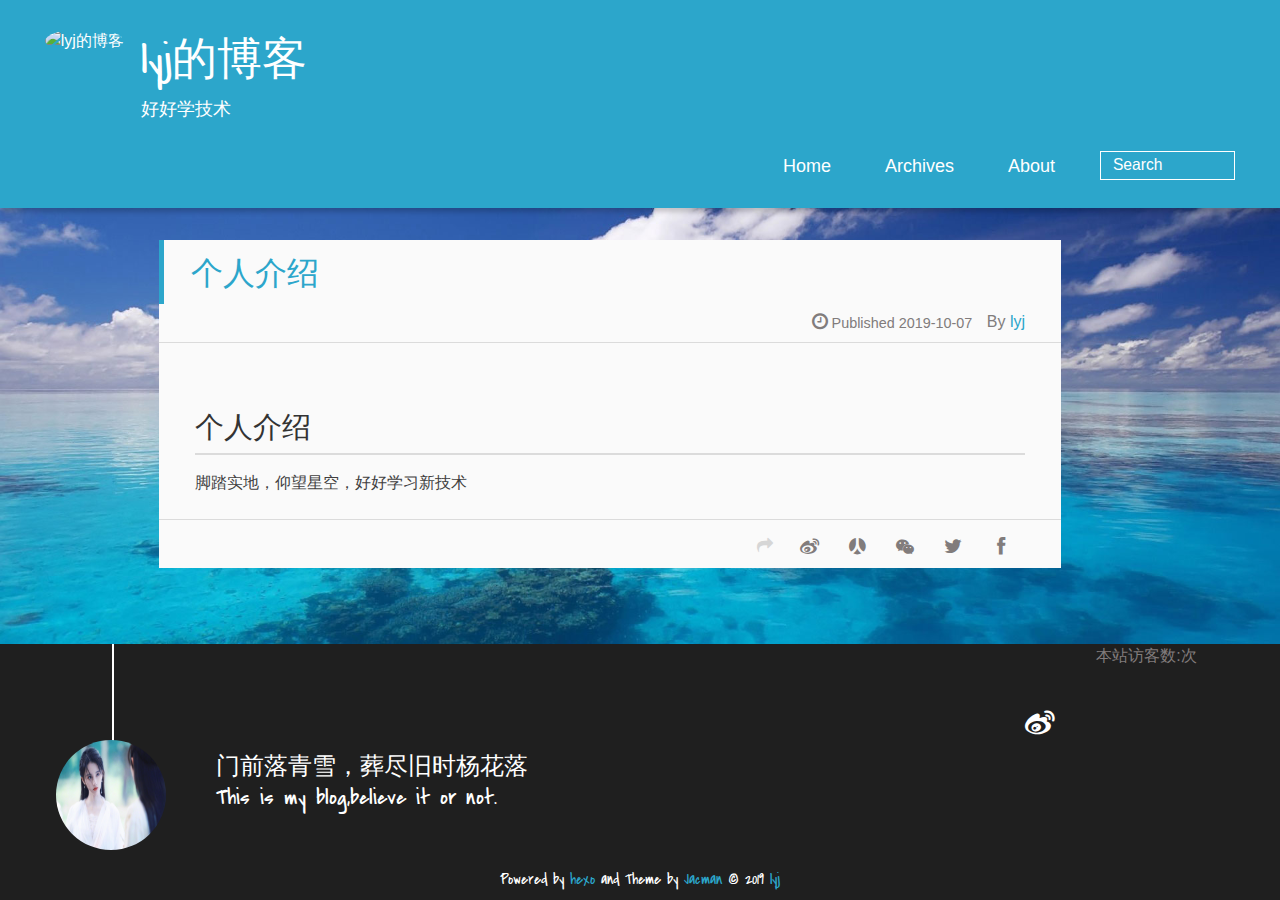
==== about/index.html @ 80a7c223 "Site updated: 2019-10-08 16:13:19" ====
<!DOCTYPE HTML>
<html lang="en">
<head><meta name="generator" content="Hexo 3.9.0">
  <meta charset="UTF-8">
  
    <title>个人介绍 | lyj的博客</title>
    <meta name="viewport" content="width=device-width, initial-scale=1,user-scalable=no">
    
    <meta name="author" content="lyj">
    

    
    <meta name="description" content="个人介绍脚踏实地，仰望星空，好好学习新技术">
<meta property="og:type" content="website">
<meta property="og:title" content="个人介绍">
<meta property="og:url" content="http://xiaoliu007007.github.io/about/index.html">
<meta property="og:site_name" content="lyj的博客">
<meta property="og:description" content="个人介绍脚踏实地，仰望星空，好好学习新技术">
<meta property="og:locale" content="en">
<meta property="og:updated_time" content="2019-10-08T06:11:47.403Z">
<meta name="twitter:card" content="summary">
<meta name="twitter:title" content="个人介绍">
<meta name="twitter:description" content="个人介绍脚踏实地，仰望星空，好好学习新技术">

    
    <link rel="alternative" href="/atom.xml" title="lyj的博客" type="application/atom+xml">
    
    
    <link rel="icon" href="/img/favicon.ico">
    
    
    <link rel="apple-touch-icon" href="/img/man.jpg">
    <link rel="apple-touch-icon-precomposed" href="/img/man.jpg">
    
    <link rel="stylesheet" href="/css/style.css">
</head>
</html>
      <body>
        <header>
          
<div>
		
			<div id="imglogo">
				<a href="/"><img src="/img/jjy.gif" alt="lyj的博客" title="lyj的博客"/></a>
			</div>
			
			<div id="textlogo">
				<h1 class="site-name"><a href="/" title="lyj的博客">lyj的博客</a></h1>
				<h2 class="blog-motto">好好学技术</h2>
			</div>
			<div class="navbar"><a class="navbutton navmobile" href="#" title="Menu">
			</a></div>
			<nav class="animated">
				<ul>
					<ul>
					 
						<li><a href="/">Home</a></li>
					
						<li><a href="/archives">Archives</a></li>
					
						<li><a href="/about">About</a></li>
					
					<li>
 					
					    <form class="search" action="/search/index.html" method="get" accept-charset="utf-8">
					         <label>Search</label>
					    <input type="text" id="search" class="st-default-search-input" maxlength="20" placeholder="Search" />
					    </form>
					
					</li>
				</ul>
			</nav>			
</div>
        </header>
        <div id="container">
          <div id="main" class="page" itemscope itemprop="blogPost">
  
	<article itemprop="articleBody"> 
		<header class="article-info clearfix">
  <h1 itemprop="name">
    
      <a href="/about/index.html" title="个人介绍" itemprop="url">个人介绍</a>
  </h1>
  <p class="article-author">By
       
		<a href="/about" title="lyj" target="_blank" itemprop="author">lyj</a>
		
  <p class="article-time">
    <time datetime="2019-10-07T14:06:38.000Z" itemprop="datePublished"> Published 2019-10-07</time>
    
  </p>
</header>
	<div class="article-content">
		
		<h1 id="个人介绍"><a href="#个人介绍" class="headerlink" title="个人介绍"></a>个人介绍</h1><p>脚踏实地，仰望星空，好好学习新技术</p>
  
	</div>
		<footer class="article-footer clearfix">
<div class="article-catetags">


</div>



	<div class="article-share" id="share">
	
	  <div data-url="http://xiaoliu007007.github.io/about/index.html" data-title="个人介绍 | lyj的博客" data-tsina="3787530831" class="share clearfix">
	  </div>
	
	</div>


</footer>

   	       
	</article>
	
	



</div>  
        </div>
        <footer><div id="footer" >
	
	<div class="line">
		<span></span>
		<div class="author"></div>
	</div>
	
	
	<section class="info">
		<p> 门前落青雪，葬尽旧时杨花落 <br/>
			This is my blog,believe it or not.</p>
	</section>
	 
	<div class="social-font" class="clearfix">
		
		<a href="http://weibo.com/3787530831" target="_blank" class="icon-weibo" title="微博"></a>
		
		
		
		
		
		
		
		
		
		
	</div>
			
		

        <script async src="https://dn-lbstatics.qbox.me/busuanzi/2.3/busuanzi.pure.mini.js"></script>
<div class="powered-by">
<i class="fa fa-user-md"></i><span id="busuanzi_container_site_pv">
  本站访客数:<span id="busuanzi_value_site_pv"></span>次
</span>
</div>


		<p class="copyright">
		Powered by <a href="http://hexo.io" target="_blank" title="hexo">hexo</a> and Theme by <a href="https://github.com/wuchong/jacman" target="_blank" title="Jacman">Jacman</a> © 2019 
		
		<a href="/about" target="_blank" title="lyj">lyj</a>
		
		
		</p>

		<script type="text/javascript">
  (function(w,d,t,u,n,s,e){w['SwiftypeObject']=n;w[n]=w[n]||function(){
  (w[n].q=w[n].q||[]).push(arguments);};s=d.createElement(t);
  e=d.getElementsByTagName(t)[0];s.async=1;s.src=u;e.parentNode.insertBefore(s,e);
  })(window,document,'script','//s.swiftypecdn.com/install/v2/st.js','_st');
  
  _st('install','qDDz8NxYLNPQ-9eqiuxu','2.0.0');
</script>

</div>
</footer>
        <script src="/js/jquery-2.0.3.min.js"></script>
<script src="/js/jquery.imagesloaded.min.js"></script>
<script src="/js/gallery.js"></script>
<script src="/js/jquery.qrcode-0.12.0.min.js"></script>

<script type="text/javascript">
$(document).ready(function(){ 
  $('.navbar').click(function(){
    $('header nav').toggleClass('shownav');
  });
  var myWidth = 0;
  function getSize(){
    if( typeof( window.innerWidth ) == 'number' ) {
      myWidth = window.innerWidth;
    } else if( document.documentElement && document.documentElement.clientWidth) {
      myWidth = document.documentElement.clientWidth;
    };
  };
  var m = $('#main'),
      a = $('#asidepart'),
      c = $('.closeaside'),
      o = $('.openaside');
  c.click(function(){
    a.addClass('fadeOut').css('display', 'none');
    o.css('display', 'block').addClass('fadeIn');
    m.addClass('moveMain');
  });
  o.click(function(){
    o.css('display', 'none').removeClass('beforeFadeIn');
    a.css('display', 'block').removeClass('fadeOut').addClass('fadeIn');      
    m.removeClass('moveMain');
  });
  $(window).scroll(function(){
    o.css("top",Math.max(80,260-$(this).scrollTop()));
  });
  
  $(window).resize(function(){
    getSize(); 
    if (myWidth >= 1024) {
      $('header nav').removeClass('shownav');
    }else{
      m.removeClass('moveMain');
      a.css('display', 'block').removeClass('fadeOut');
      o.css('display', 'none');
        
    }
  });
});
</script>


<script type="text/javascript">
$(document).ready(function(){ 
  var $this = $('.share'),
      url = $this.attr('data-url'),
      encodedUrl = encodeURIComponent(url),
      title = $this.attr('data-title'),
      tsina = $this.attr('data-tsina'),
      description = $this.attr('description');
  var html = [
  '<div class="hoverqrcode clearfix"></div>',
  '<a class="overlay" id="qrcode"></a>',
  '<a href="https://www.facebook.com/sharer.php?u=' + encodedUrl + '" class="article-share-facebook" target="_blank" title="Facebook"></a>',
  '<a href="https://twitter.com/intent/tweet?url=' + encodedUrl + '" class="article-share-twitter" target="_blank" title="Twitter"></a>',
  '<a href="#qrcode" class="article-share-qrcode" title="微信"></a>',
  '<a href="http://widget.renren.com/dialog/share?resourceUrl=' + encodedUrl + '&srcUrl=' + encodedUrl + '&title=' + title +'" class="article-share-renren" target="_blank" title="人人"></a>',
  '<a href="http://service.weibo.com/share/share.php?title='+title+'&url='+encodedUrl +'&ralateUid='+ tsina +'&searchPic=true&style=number' +'" class="article-share-weibo" target="_blank" title="微博"></a>',
  '<span title="Share to"></span>'
  ].join('');
  $this.append(html);

  $('.hoverqrcode').hide();

  var myWidth = 0;
  function updatehoverqrcode(){
    if( typeof( window.innerWidth ) == 'number' ) {
      myWidth = window.innerWidth;
    } else if( document.documentElement && document.documentElement.clientWidth) {
      myWidth = document.documentElement.clientWidth;
    };
    var qrsize = myWidth > 1024 ? 200:100;
    var options = {render: 'image', size: qrsize, fill: '#2ca6cb', text: url, radius: 0.5, quiet: 1};
    var p = $('.article-share-qrcode').position();
    $('.hoverqrcode').empty().css('width', qrsize).css('height', qrsize)
                          .css('left', p.left-qrsize/2+20).css('top', p.top-qrsize-10)
                          .qrcode(options);
  };
  $(window).resize(function(){
    $('.hoverqrcode').hide();
  });
  $('.article-share-qrcode').click(function(){
    updatehoverqrcode();
    $('.hoverqrcode').toggle();
  });
  $('.article-share-qrcode').hover(function(){}, function(){
      $('.hoverqrcode').hide();
  });
});   
</script>











<link rel="stylesheet" href="/fancybox/jquery.fancybox.css" media="screen" type="text/css">
<script src="/fancybox/jquery.fancybox.pack.js"></script>
<script type="text/javascript">
$(document).ready(function(){ 
  $('.article-content').each(function(i){
    $(this).find('img').each(function(){
      if ($(this).parent().hasClass('fancybox')) return;
      var alt = this.alt;
      if (alt) $(this).after('<span class="caption">' + alt + '</span>');
      $(this).wrap('<a href="' + this.src + '" title="' + alt + '" class="fancybox"></a>');
    });
    $(this).find('.fancybox').each(function(){
      $(this).attr('rel', 'article' + i);
    });
  });
  if($.fancybox){
    $('.fancybox').fancybox();
  }
}); 
</script>



<!-- Analytics Begin -->



<script>
var _hmt = _hmt || [];
(function() {
  var hm = document.createElement("script");
  hm.src = "//hm.baidu.com/hm.js?e6d1f421bbc9962127a50488f9ed37d1";
  var s = document.getElementsByTagName("script")[0]; 
  s.parentNode.insertBefore(hm, s);
})();
</script>



<script type="text/javascript">var cnzz_protocol = (("https:" == document.location.protocol) ? " https://" : " http://");document.write(unescape("%3Cspan id='cnzz_stat_icon_'%3E%3C/span%3E%3Cscript src='" + cnzz_protocol + "s23.cnzz.com/z_stat.php%3Fid%3D' type='text/javascript'%3E%3C/script%3E"));</script>

<!-- Analytics End -->

<!-- Totop Begin -->

	<div id="totop">
	<a title="Back to Top"><img src="/img/scrollup.png"/></a>
	</div>
	<script src="/js/totop.js"></script>

<!-- Totop End -->

<!-- MathJax Begin -->
<!-- mathjax config similar to math.stackexchange -->


<!-- MathJax End -->

<!-- Tiny_search Begin -->

<!-- Tiny_search End -->

      </body>
     </html>
     



<script type="text/javascript"
color="0,0,255" opacity='0.7' zIndex="-2" count="99" src="//cdn.bootcss.com/canvas-nest.js/1.0.0/canvas-nest.min.js"></script>
---- css/style.css ----
html,
body,
div,
span,
applet,
object,
iframe,
h1,
h2,
h3,
h4,
h5,
h6,
p,
blockquote,
pre,
a,
abbr,
acronym,
address,
big,
cite,
code,
del,
dfn,
em,
img,
ins,
kbd,
q,
s,
samp,
small,
strike,
strong,
sub,
sup,
tt,
var,
dl,
dt,
dd,
ol,
ul,
li,
fieldset,
form,
label,
legend,
table,
caption,
tbody,
tfoot,
thead,
tr,
th,
td {
  margin: 0;
  padding: 0;
  border: 0;
  outline: 0;
  font-weight: inherit;
  font-style: inherit;
  font-family: inherit;
  font-size: 100%;
  vertical-align: baseline;
}
body {
  line-height: 1;
  color: #000;
  background: #fff;
}
ol,
ul {
  list-style: none;
}
table {
  border-collapse: separate;
  border-spacing: 0;
  vertical-align: middle;
}
caption,
th,
td {
  text-align: left;
  font-weight: normal;
  vertical-align: middle;
}
a img {
  border: none;
}
/* custom Font*/
@font-face {
  font-family: "covered_by_your_graceregular";
  font-weight: normal;
  font-style: normal;
  src: url("../font/coveredbyyourgrace-webfont.eot");
  src: url("../font/coveredbyyourgrace-webfont.eot?#iefix") format('embedded-opentype'), url("../font/coveredbyyourgrace-webfont.svg#covered_by_your_graceregular") format('svg'), url("../font/coveredbyyourgrace-webfont.woff") format('woff'), url("../font/coveredbyyourgrace-webfont.ttf") format('truetype');
}
/* icon Font */
@font-face {
  font-family: "FontAwesome";
  font-style: normal;
  font-weight: normal;
  src: url("../font/fontawesome-webfont.eot?v=#4.0.3");
  src: url("../font/fontawesome-webfont.eot?#iefix&v=#4.0.3") format("embedded-opentype"), url("../font/fontawesome-webfont.woff?v=#4.0.3") format("woff"), url("../font/fontawesome-webfont.ttf?v=#4.0.3") format("truetype"), url("../font/fontawesome-webfont.svg#fontawesomeregular?v=#4.0.3") format("svg");
}
@font-face {
  font-family: "fontdiao";
  font-weight: normal;
  font-style: normal;
  src: url("../font/fontdiao.eot");
  src: url("../font/fontdiao.eot?#iefix") format('embedded-opentype'), url("../font/fontdiao.svg#fontdiao") format('svg'), url("../font/fontdiao.woff") format('woff'), url("../font/fontdiao.ttf") format('truetype');
}
/* Public style */
* {
  -webkit-margin-before: 0;
  -webkit-margin-after: 0;
}
body {
  background: #ddd;
  background-image: url("/img/bg.jpg");
  background-attachment: fixed;
  background-repeat: repeat;
  -webkit-background-size: contain;
  -moz-background-size: contain;
  background-size: contain;
  font-family: "Helvetica Neue", "Helvetica", "Microsoft YaHei", "WenQuanYi Micro Hei", Arial, sans-serif;
  font-size: 100%;
  color: #817c7c;
  line-height: 1.5;
  min-height: 100vh;
  display: -webkit-flex;
  display: -webkit-box;
  display: -moz-box;
  display: -webkit-flex;
  display: -ms-flexbox;
  display: box;
  display: flex;
  -webkit-flex-direction: column;
  -webkit-box-orient: vertical;
  -moz-box-orient: vertical;
  -o-box-orient: vertical;
  -webkit-flex-direction: column;
  -ms-flex-direction: column;
  flex-direction: column;
}
iframe {
  margin-top: 10px;
}
small {
  font-size: 80%;
}
sub,
sup {
  font-size: 75%;
  line-height: 0;
  position: relative;
  vertical-align: baseline;
}
sup {
  top: -0.5em;
  padding-left: 0.3em;
}
sub {
  bottom: -0.25em;
}
a {
  text-decoration: none;
  color: #817c7c;
}
a:hover,
a:focus {
  outline: 0;
  text-decoration: none;
  -webkit-transition: color 0.25s, background 0.5s;
  -moz-transition: color 0.25s, background 0.5s;
  -o-transition: color 0.25s, background 0.5s;
  -ms-transition: color 0.25s, background 0.5s;
  transition: color 0.25s, background 0.5s;
}
a:hover:before {
  -webkit-transition: color 0.25s, background 0.5s;
  -moz-transition: color 0.25s, background 0.5s;
  -o-transition: color 0.25s, background 0.5s;
  -ms-transition: color 0.25s, background 0.5s;
  transition: color 0.25s, background 0.5s;
}
input:focus {
  outline: none;
}
input,
button {
  margin: 0;
  padding: 0;
}
input::-moz-focus-inner,
button::-moz-focus-inner {
  border: 0;
  padding: 0;
}
h1 {
  font-size: 1.5em;
}
.fa {
  display: inline-block;
  font-family: FontAwesome;
  font-style: normal;
  font-weight: normal;
  line-height: 1;
  -webkit-font-smoothing: antialiased;
  -moz-osx-font-smoothing: grayscale;
}
.clearfix {
  zoom: 1;
}
.clearfix:before,
.clearfix:after {
  content: "";
  display: table;
}
.clearfix:after {
  clear: both;
}
::-webkit-input-placeholder {
  color: #fff;
  padding: 2px 0 0 4px;
}
::-moz-placeholder {
  color: #fff;
  padding: 2px 0 0 4px;
}
:-ms-input-placeholder {
  color: #fff;
  padding: 2px 0 0 4px;
}
::-webkit-input-placeholder::before {
  font-family: "FontAwesome";
  -webkit-font-smoothing: antialiased;
  -moz-osx-font-smoothing: grayscale;
  content: "\f002";
  padding-right: 4px;
}
::-moz-placeholder:before {
  font-family: "FontAwesome";
  -webkit-font-smoothing: antialiased;
  -moz-osx-font-smoothing: grayscale;
  content: "\f002";
  padding-right: 4px;
}
:-ms-input-placeholder::before {
  font-family: "FontAwesome";
  -webkit-font-smoothing: antialiased;
  -moz-osx-font-smoothing: grayscale;
  content: "\f002";
  padding-right: 4px;
}
input[type="search"]::-webkit-search-cancel-button,
input[type="search"]::-webkit-search-decoration {
  -webkit-appearance: none;
}
::-webkit-search-cancel-button:after {
  font-family: "FontAwesome";
  -webkit-font-smoothing: antialiased;
  -moz-osx-font-smoothing: grayscale;
  content: '\f00d';
  color: #fff;
  padding-right: 4px;
}
/* css3 animate */
.animated {
  -webkit-animation-fill-mode: both;
  -moz-animation-fill-mode: both;
  -o-animation-fill-mode: both;
  -ms-animation-fill-mode: both;
  animation-fill-mode: both;
  -webkit-animation-duration: 1s;
  -moz-animation-duration: 1s;
  -o-animation-duration: 1s;
  -ms-animation-duration: 1s;
  animation-duration: 1s;
}
@-webkit-keyframes fadeIn {
  0% {
    opacity: 0;
    -ms-filter: "progid:DXImageTransform.Microsoft.Alpha(Opacity=0)";
    filter: alpha(opacity=0);
  }
  100% {
    opacity: 1;
    -ms-filter: none;
    filter: none;
  }
}
.fadeIn {
  -webkit-animation-name: fadeIn;
  -moz-animation-name: fadeIn;
  -o-animation-name: fadeIn;
  -ms-animation-name: fadeIn;
  animation-name: fadeIn;
}
.fadeOut {
  -webkit-animation-name: fadeOut;
  -moz-animation-name: fadeOut;
  -o-animation-name: fadeOut;
  -ms-animation-name: fadeOut;
  animation-name: fadeOut;
}
@-moz-keyframes fadeInDown {
  0% {
    opacity: 0;
    -ms-filter: "progid:DXImageTransform.Microsoft.Alpha(Opacity=0)";
    filter: alpha(opacity=0);
    -webkit-transform: translateY(-20px);
    -moz-transform: translateY(-20px);
    -o-transform: translateY(-20px);
    -ms-transform: translateY(-20px);
    transform: translateY(-20px);
  }
  100% {
    opacity: 1;
    -ms-filter: none;
    filter: none;
    -webkit-transform: translateY(0);
    -moz-transform: translateY(0);
    -o-transform: translateY(0);
    -ms-transform: translateY(0);
    transform: translateY(0);
  }
}
@-webkit-keyframes fadeInDown {
  0% {
    opacity: 0;
    -ms-filter: "progid:DXImageTransform.Microsoft.Alpha(Opacity=0)";
    filter: alpha(opacity=0);
    -webkit-transform: translateY(-20px);
    -moz-transform: translateY(-20px);
    -o-transform: translateY(-20px);
    -ms-transform: translateY(-20px);
    transform: translateY(-20px);
  }
  100% {
    opacity: 1;
    -ms-filter: none;
    filter: none;
    -webkit-transform: translateY(0);
    -moz-transform: translateY(0);
    -o-transform: translateY(0);
    -ms-transform: translateY(0);
    transform: translateY(0);
  }
}
@-o-keyframes fadeInDown {
  0% {
    opacity: 0;
    -ms-filter: "progid:DXImageTransform.Microsoft.Alpha(Opacity=0)";
    filter: alpha(opacity=0);
    -webkit-transform: translateY(-20px);
    -moz-transform: translateY(-20px);
    -o-transform: translateY(-20px);
    -ms-transform: translateY(-20px);
    transform: translateY(-20px);
  }
  100% {
    opacity: 1;
    -ms-filter: none;
    filter: none;
    -webkit-transform: translateY(0);
    -moz-transform: translateY(0);
    -o-transform: translateY(0);
    -ms-transform: translateY(0);
    transform: translateY(0);
  }
}
@keyframes fadeInDown {
  0% {
    opacity: 0;
    -ms-filter: "progid:DXImageTransform.Microsoft.Alpha(Opacity=0)";
    filter: alpha(opacity=0);
    -webkit-transform: translateY(-20px);
    -moz-transform: translateY(-20px);
    -o-transform: translateY(-20px);
    -ms-transform: translateY(-20px);
    transform: translateY(-20px);
  }
  100% {
    opacity: 1;
    -ms-filter: none;
    filter: none;
    -webkit-transform: translateY(0);
    -moz-transform: translateY(0);
    -o-transform: translateY(0);
    -ms-transform: translateY(0);
    transform: translateY(0);
  }
}
body >header {
  width: 100%;
  -webkit-box-shadow: 2px 4px 5px rgba(3,3,3,0.2);
  box-shadow: 2px 4px 5px rgba(3,3,3,0.2);
  background: url("../") center #2ca6cb;
  color: #fff;
  padding: 1em 0 0.8em;
}
@media only screen and (min-width: 1024px) {
  body >header {
    padding: 1.8em 0 1.5em;
  }
}
body >header >div {
  width: 95%;
  margin: 0 auto;
  position: relative;
  overflow: hidden;
}
@media only screen and (min-width: 1024px) {
  body >header >div {
    width: 93%;
  }
}
body >header a {
  display: block;
  color: #fff;
}
#imglogo {
  float: left;
  width: 4em;
  height: 4em;
}
@media only screen and (min-width: 768px) {
  #imglogo {
    width: 5em;
  }
}
@media only screen and (min-width: 1024px) {
  #imglogo {
    width: 5.5em;
  }
}
#imglogo img {
  width: 4em;
  border-radius: 100%;
}
@media only screen and (min-width: 768px) {
  #imglogo img {
    width: 5em;
  }
}
@media only screen and (min-width: 1024px) {
  #imglogo img {
    width: 5.5em;
  }
}
#textlogo {
  float: left;
  width: 75%;
  margin-left: 0.5em;
}
#textlogo h1.site-name {
  width: 86%;
  font-family: "covered_by_your_graceregular";
  font-size: 200%;
  line-height: 1.5;
  -webkit-font-smoothing: antialiased;
  -moz-osx-font-smoothing: grayscale;
}
@media only screen and (min-width: 768px) {
  #textlogo h1.site-name {
    font-size: 240%;
  }
}
@media only screen and (min-width: 1024px) {
  #textlogo h1.site-name {
    font-size: 280%;
  }
}
#textlogo h2.blog-motto {
  font-size: 0.7em;
  font-weight: normal;
}
@media only screen and (min-width: 768px) {
  #textlogo h2.blog-motto {
    font-size: 100%;
  }
}
@media only screen and (min-width: 1024px) {
  #textlogo h2.blog-motto {
    font-size: 110%;
  }
}
.navbar {
  position: absolute;
  width: 2em;
  right: 0em;
  top: 1em;
  padding: 0.5em;
}
@media only screen and (min-width: 1024px) {
  .navbar {
    display: none;
  }
}
.navbutton::before {
  font-family: "FontAwesome";
  -webkit-font-smoothing: antialiased;
  -moz-osx-font-smoothing: grayscale;
  content: "\f0c9";
}
.navmobile::before {
  padding-left: 1em;
}
header nav {
  float: left;
  width: 100%;
  font-size: 112.5%;
  padding-top: 0.5em;
  max-height: 0.01em;
  -webkit-transition: max-height 1s ease-out;
  -moz-transition: max-height 1s ease-out;
  -o-transition: max-height 1s ease-out;
  -ms-transition: max-height 1s ease-out;
  transition: max-height 1s ease-out;
}
@media only screen and (min-width: 568px) {
  header nav {
    width: 50%;
  }
}
@media only screen and (min-width: 1024px) {
  header nav {
    float: right;
    width: auto;
    margin-top: 1em;
    max-height: none;
  }
}
@media only screen and (min-width: 1024px) {
  header nav ul {
    float: right;
  }
}
@media only screen and (min-width: 1024px) {
  header nav ul li {
    float: left;
  }
}
header nav ul li a {
  padding: 0.2em 0 0.2em 1em;
}
@media only screen and (min-width: 1024px) {
  header nav ul li a {
    padding: 0.2em 1.5em;
  }
}
header nav ul li a:hover {
  background: #1b7f9e;
  color: #e9cd4c;
}
.shownav {
  max-height: 40em;
}
.search {
  padding: 0.1em 0 0 1em;
}
.search input {
  -webkit-appearance: textfield;
  font-size: 0.87em;
  line-height: 1.7;
  border: 1px solid #fff;
  color: #fff;
  background: transparent;
  width: 80%;
  padding-left: 0.5em;
}
@media only screen and (min-width: 1024px) {
  .search input {
    width: 8em;
    -webkit-transition: 0.5s width;
    -moz-transition: 0.5s width;
    -o-transition: 0.5s width;
    -ms-transition: 0.5s width;
    transition: 0.5s width;
  }
  .search input:focus {
    width: 15em;
  }
}
.search label {
  display: none;
}
/* index layout */
#container {
  -webkit-flex: 1;
  width: 95%;
  margin: 0 auto;
  overflow: hidden;
}
@media only screen and (min-width: 768px) {
  #container {
    width: 96%;
  }
}
@media only screen and (min-width: 1024px) {
  #container {
    width: 94%;
  }
}
@media only screen and (min-width: 1560px) {
  #container {
    width: 82%;
  }
}
#main {
  margin: 1em 0 0;
  line-height: 1.8;
}
@media only screen and (min-width: 1024px) {
  #main {
    margin: 2em 0 0;
    width: 75%;
    float: left;
    -webkit-transition: margin 0.5s ease-out;
    -moz-transition: margin 0.5s ease-out;
    -o-transition: margin 0.5s ease-out;
    -ms-transition: margin 0.5s ease-out;
    transition: margin 0.5s ease-out;
  }
}
#main section.post {
  background: #fafafa;
  margin-bottom: 0.125em;
}
#main section.post a {
  display: block;
  border-left: 0.5em solid #ccc;
  -webkit-transition: border-left 0.45s;
  -moz-transition: border-left 0.45s;
  -o-transition: border-left 0.45s;
  -ms-transition: border-left 0.45s;
  transition: border-left 0.45s;
  padding: 0.5em;
}
@media only screen and (min-width: 768px) {
  #main section.post a {
    padding: 1em;
  }
}
#main section.post a:hover {
  border-left: 0.5em solid #2ca6cb;
}
#main section.post a h1 {
  color: #2ca6cb;
  line-height: 2;
}
#main section.post a p {
  color: #817c7c;
}
#main section.post a time {
  color: #817c7c;
  display: block;
  margin: 0.5em 0;
  font-size: 0.9em;
}
#main article.post-expand {
  background: #fafafa;
  margin-bottom: 3.5em;
}
#main article.post-expand .img-logo {
  max-width: 180px;
  max-height: 96px;
  display: block !important;
  margin-right: 0.7em;
  margin-left: 0.7em;
  padding: 0;
  float: right;
  clear: right;
}
#main article.post-expand .img-topic {
  max-width: 300px;
  max-height: 1800px;
  display: block !important;
  margin-left: 0.7em;
  margin-right: 0.7em;
  padding: 0;
  float: right;
  clear: right;
}
#main article.post-expand .article-more-link a {
  display: inline-block;
  line-height: 1em;
  padding: 6px 15px;
  border-radius: 15px;
  background: #ddd;
  color: #817c7c;
  text-decoration: none;
}
#main article.post-expand .article-more-link a:hover {
  background: #2ca6cb;
  color: #fff;
  text-decoration: none;
}
#archive-page section.post a {
  font-size: 0.9em;
  padding: 0.5em !important;
}
@media only screen and (min-width: 768px) {
  #archive-page section.post a time {
    padding-left: 1em;
  }
}
.moveMain {
  margin-left: 10% !important;
}
.unexpand .prev {
  border-left: 0.5em solid #ccc;
}
.unexpand .prev:hover {
  border-left: 0.5em solid #2ca6cb;
}
#page-nav {
  background: #fafafa;
  text-align: center;
  overflow: hidden;
}
#page-nav a {
  display: inline-block;
  padding: 0.5em 1em;
}
#page-nav a {
  color: #2ca6cb;
}
#page-nav a:hover {
  background: #ccc;
  color: #2ca6cb;
}
#page-nav .prev {
  float: left;
  -webkit-transition: border-left 0.5s;
  -moz-transition: border-left 0.5s;
  -o-transition: border-left 0.5s;
  -ms-transition: border-left 0.5s;
  transition: border-left 0.5s;
}
#page-nav .prev span:before {
  font-family: "FontAwesome";
  -webkit-font-smoothing: antialiased;
  -moz-osx-font-smoothing: grayscale;
  content: "\f053";
  padding-right: 0.5em;
}
#page-nav .next {
  float: right;
}
#page-nav .next span:before {
  font-family: "FontAwesome";
  -webkit-font-smoothing: antialiased;
  -moz-osx-font-smoothing: grayscale;
  content: "\f054";
  padding-left: 0.5em;
}
#page-nav .page-number {
  display: none;
  padding: 0.5em 1em;
}
@media only screen and (min-width: 768px) {
  #page-nav .page-number {
    display: inline-block;
  }
}
#page-nav .current {
  color: #b8b8b8;
  font-weight: bold;
}
#page-nav .space {
  color: #2ca6cb;
}
/* page layout */
@media only screen and (min-width: 1024px) {
  .page {
    margin-left: 10% !important;
  }
}
/* archive layout */
.category-icon:before,
.tag-icon:before,
.archive-icon:before {
  font-family: "FontAwesome";
  -webkit-font-smoothing: antialiased;
  -moz-osx-font-smoothing: grayscale;
  color: #ccc;
  font-size: 100%;
  padding-right: 0.3em;
}
.category-icon:before {
  content: "\f07b";
}
.tag-icon:before {
  content: "\f02c";
}
.archive-icon:before {
  content: "\f187";
}
.archive-title {
  margin: 1em 0;
  padding: 2em;
  background: #fafafa;
  border-left: 0.5em solid #ccc;
}
@media only screen and (min-width: 1024px) {
  .archive-title {
    margin: 2em 0;
    width: 18.5%;
    padding-left: 0.5%;
    float: left;
  }
}
.archive-title h2 {
  width: 90%;
  color: #2ca6cb;
  font-size: 120%;
}
.archive-title a {
  color: #2ca6cb;
  -webkit-transition: color 0.5s;
  -moz-transition: color 0.5s;
  -o-transition: color 0.5s;
  -ms-transition: color 0.5s;
  transition: color 0.5s;
}
.archive-title a:hover {
  color: #2ca6cb;
  -webkit-transition: color 0.5s;
  -moz-transition: color 0.5s;
  -o-transition: color 0.5s;
  -ms-transition: color 0.5s;
  transition: color 0.5s;
}
.current {
  color: #ea6753 !important;
}
@media only screen and (min-width: 768px) {
  .archive-part {
    min-height: 200px;
  }
}
@media only screen and (min-width: 1024px) {
  .archive-part {
    float: right;
    margin-left: 2% !important;
  }
}
.archive-part section.post {
  width: 100%;
}
.archive-part section.post time {
  font-size: 1.1em !important;
  float: left;
}
@media only screen and (max-width: 568px) {
  .archive-part section.post time {
    width: 100%;
  }
}
@media only screen and (min-width: 568px) {
  .archive-part section.post time {
    width: 20%;
  }
}
@media only screen and (min-width: 768px) {
  .archive-nav {
    width: 100%;
    float: left;
    margin-top: 1em;
  }
}
/* tags&categories layout */
.all-list-box {
  min-height: 400px;
}
::selection {
  background: #33a183;
  color: #fff;
}
::-moz-selection {
  background: #33a183;
  color: #fff;
}
::-webkit-selection {
  background: #33a183;
  color: #fff;
}
.post,
.page,
.link,
.photo {
  background: #fafafa;
}
.post a,
.page a,
.link a,
.photo a {
  color: #2ca6cb;
}
.post a:hover,
.page a:hover,
.link a:hover,
.photo a:hover {
  color: #ea6753;
}
@media only screen and (min-width: 768px) {
  article header.article-info {
    border-bottom: 1px solid #dbdbdb;
  }
}
article header.article-info >h1 {
  padding: 0.2em 3%;
  font-size: 170%;
  line-height: 1.5;
  word-wrap: break-word;
  word-break: normal;
  -webkit-font-smoothing: antialiased;
  -moz-osx-font-smoothing: grayscale;
  border-left: 5px solid #2ca6cb;
}
@media only screen and (min-width: 1024px) {
  article header.article-info >h1 {
    font-size: 200%;
    padding-top: 0.3em;
  }
}
article header.article-info >p.article-author {
  padding: 0.3em 4% 0.3em 0;
  text-align: right;
  border-bottom: 1px solid #dbdbdb;
}
@media only screen and (min-width: 768px) {
  article header.article-info >p.article-author {
    float: right;
    border-bottom: none;
  }
}
article header.article-info >p.article-time {
  padding-top: 0.5em;
  font-size: 0.8em;
  text-align: center;
  margin-bottom: -2.7em;
}
@media only screen and (min-width: 768px) {
  article header.article-info >p.article-time {
    float: right;
    margin-right: 1em;
    padding-top: 0.1em;
    font-size: 0.9em;
  }
}
article header.article-info >p.article-time:before {
  font-family: "FontAwesome";
  font-size: 130%;
  content: "\f017";
  -webkit-font-smoothing: antialiased;
  -moz-osx-font-smoothing: grayscale;
}
article .article-content {
  padding: 1.5em 4%;
  color: #413f3f;
  font-size: 100%;
}
article .article-content:before,
article .article-content:after {
  content: "";
  display: block;
  clear: both;
}
article .article-content .kb {
  padding: 0.1em 0.6em;
  border: 1px solid #ccc;
  background-color: code-color;
  color: #8f8f8f;
  -webkit-box-shadow: 0 1px 0 rgba(0,0,0,0.2), 0 0 0 2px #fff inset;
  box-shadow: 0 1px 0 rgba(0,0,0,0.2), 0 0 0 2px #fff inset;
  border-radius: 3px;
  display: inline-block;
  margin: 0 0.1em;
  text-shadow: 0 1px 0 #fff;
  line-height: 1.5;
  white-space: nowrap;
}
article .article-content h1,
article .article-content h2 {
  font-size: 180%;
  line-height: 1.2em;
  padding-bottom: 0.3em;
  margin-top: 1.5em;
  border-bottom: 2px solid #dbdbdb;
}
article .article-content h3 {
  font-size: 140%;
  line-height: 1em;
  margin-top: 1.3em;
}
article .article-content h4,
article .article-content h5,
article .article-content h6 {
  font-size: 140%;
}
article .article-content h1,
article .article-content h2,
article .article-content h3,
article .article-content h4,
article .article-content h5,
article .article-content h6 {
  color: #333;
  -webkit-font-smoothing: antialiased;
  -moz-osx-font-smoothing: grayscale;
}
article .article-content h1 >code,
article .article-content h2 >code,
article .article-content h3 >code,
article .article-content h4 >code,
article .article-content h5 >code,
article .article-content h6 >code {
  color: #a3a3a3;
}
article .article-content hr {
  border: 1px solid #dbdbdb;
}
article .article-content strong {
  font-weight: bold;
}
article .article-content em {
  font-style: italic;
}
article .article-content acronym,
article .article-content abbr {
  border-bottom: 1px dotted;
}
article .article-content blockquote {
  border-left: 0.2em solid #2ca6cb;
  margin: 0.65em 0 0.65em 1%;
  padding-left: 1%;
  line-height: 1.5;
  font-size: 100%;
  color: #808080;
}
article .article-content blockquote footer {
  background: #fafafa;
  padding: 0;
  margin: 0;
  font-size: 80%;
  line-height: 1em;
}
article .article-content blockquote cite {
  font-style: italic;
  padding-left: 0.5em;
}
article .article-content ul,
article .article-content ol {
  padding-left: 1.5em;
  font-size: 100%;
  padding-top: 0.7em;
}
@media only screen and (min-width: 768px) {
  article .article-content ul,
  article .article-content ol {
    padding-left: 1.5em;
  }
}
article .article-content ul li {
  list-style: disc;
  text-align: match-parent;
}
article .article-content ol li {
  list-style-type: decimal;
}
article .article-content dl dt {
  font-weight: blod;
}
article .article-content ul li>code,
article .article-content ol li>code,
article .article-content p code,
article .article-content strong code,
article .article-content em code,
article .article-content table th>code,
article .article-content table td>code {
  font-family: Monaco, Menlo, Consolas, Courier New, monospace;
  background: #eee;
  color: #d14;
  border: 1px solid #d6d6d6;
  padding: 0 5px;
  margin: 0 2px;
  font-size: 90%;
  white-space: nowrap;
  text-shadow: 0 1px #fff;
  -webkit-border-radius: 0.25em;
  border-radius: 0.25em;
}
article .article-content p {
  line-height: 1.5;
  margin-top: 0.7em;
}
@media only screen and (min-width: 1024px) {
  article .article-content p {
    margin-top: 1em;
  }
}
article .article-content img,
article .article-content video,
article .article-content figure img {
  max-width: 100%;
  height: auto;
  vertical-align: middle;
  padding-top: 0.5em;
}
@media only screen and (min-width: 1024px) {
  article .article-content img,
  article .article-content video,
  article .article-content figure img {
    padding-top: 0.7em;
  }
}
article .article-content .img-topic,
article .article-content .img-logo {
  display: none;
}
article .article-content .img-center {
  display: block;
  margin: auto;
}
article .article-content .img-shadow {
  -webkit-box-shadow: 0 0 2px 3px #ddd;
  box-shadow: 0 0 2px 3px #ddd;
}
article .article-content figcaption,
article .article-content .caption {
  display: block;
  margin-top: 0.3em;
  color: #808080;
  position: relative;
  font-size: 0.9em;
  padding-left: 1.3em;
}
article .article-content figcaption:before,
article .article-content .caption:before {
  content: '\f040';
  position: absolute;
  font: 0.9em "FontAwesome";
  position: absolute;
  left: 0;
  top: 0.3em;
}
article .article-content .video-container {
  position: relative;
  padding-top: 56%;
  height: 0;
  overflow: hidden;
}
article .article-content .video-container iframe,
article .article-content .video-container object,
article .article-content .video-container embed {
  position: absolute;
  top: 0;
  left: 0;
  width: 100%;
  height: 100%;
  margin-top: 0;
}
article .article-content table {
  max-width: 100%;
  border-collapse: collapse;
  border-spacing: 0;
  margin-top: 1em;
}
article .article-content table th {
  font-weight: bold;
  border-bottom: 2px solid #dbdbdb;
  padding: 0.5em;
  line-height: 1.3em;
}
article .article-content table td {
  border-bottom: 1px solid #dbdbdb;
  padding: 0.5em;
  line-height: 1.3em;
}
article .article-content .pullquote {
  text-align: left;
  width: 45%;
  margin: 0;
  border: none;
}
article .article-content .left {
  margin-left: 0.5em;
  margin-right: 1em;
  float: left;
}
article .article-content .right {
  margin-right: 0.5em;
  margin-left: 1em;
  float: right;
}
footer.article-footer {
  background: #fafafa;
  padding: 0 4%;
  margin: 0;
  border-top: 1px solid #dbdbdb;
}
.article-share {
  float: right;
  width: 100%;
}
@media only screen and (min-width: 568px) {
  .article-share {
    width: 60%;
  }
}
@media only screen and (min-width: 768px) {
  .article-share {
    width: 16.5em;
  }
}
.article-share .share-jiathis {
  padding: 0.5em 0;
  margin-top: 0.3em;
}
.share span {
  float: right;
  height: 3em;
  width: 1em;
  margin-right: 0.5em;
  position: relative;
  color: #d6d6d6;
}
.share span:before {
  font-family: "FontAwesome";
  content: "\f064";
  font-size: 1em;
  -webkit-font-smoothing: antialiased;
  -moz-osx-font-smoothing: grayscale;
  width: 1.5em;
  height: 1.5em;
  position: absolute;
  top: 50%;
  left: 50%;
  margin-top: -0.75em;
  margin-left: -0.75em;
}
.share a {
  float: right;
  width: 3em;
  height: 3em;
  display: block;
  position: relative;
}
.share a:before {
  font-size: 1.2em;
  font-family: "FontAwesome";
  text-align: center;
  color: #817c7c;
  -webkit-font-smoothing: antialiased;
  -moz-osx-font-smoothing: grayscale;
  width: 1.5em;
  height: 1.5em;
  position: absolute;
  top: 50%;
  left: 50%;
  margin-top: -0.75em;
  margin-left: -0.75em;
}
.share a:hover:before {
  color: #fff;
}
.article-share-twitter:before {
  content: "\f099";
}
.article-share-twitter:hover {
  background: #00aced;
  text-shadow: 0 1px #008abe;
}
.article-share-facebook:before {
  content: "\f09a";
}
.article-share-facebook:hover {
  background: #3b5998;
  text-shadow: 0 1px #2f477a;
}
.article-share-weibo:before {
  content: "\f18a";
}
.article-share-weibo:hover {
  background: #c64d3e;
  text-shadow: 0 1px #a13c2f;
}
.article-share-qrcode:before {
  font-family: "fontdiao" !important;
  content: "\f132";
}
.article-share-qrcode:hover {
  background: #49ae0f;
  text-shadow: 0 1px #3a8b0c;
}
.article-share-renren:before {
  content: "\f18b";
}
.article-share-renren:hover {
  background: #369;
  text-shadow: 0 1px #29527a;
}
.article-back-to-top:before {
  content: "\f062";
}
.article-back-to-top:hover {
  background: #762c54;
  text-shadow: 0 1px #5e2343;
}
.hoverqrcode {
  background: #fff;
  border: 3px solid #2ca6cb;
  border-radius: 10px;
  display: inline-block;
  position: absolute;
}
.overlay {
  display: none !important;
}
.comments-count {
  color: #d6d6d6;
  margin-top: 0.3em;
  padding: 0.5em 0;
  float: right;
}
.comments-count span:before {
  font-family: "FontAwesome";
  -webkit-font-smoothing: antialiased;
  -moz-osx-font-smoothing: grayscale;
  content: "\f075";
}
@media only screen and (max-width: 568px) {
  .comments-count {
    float: left;
  }
}
.comments-count-link {
  padding: 0.5em;
  margin: 0 0.3em;
}
.comments-count-link:hover {
  color: #fff !important;
  background: #2ca6cb;
}
.article-tags,
.article-categories {
  padding: 0.5em 0;
  float: left;
/**width 100%**/
}
@media only screen and (max-width: 568px) {
  .article-tags,
  .article-categories {
    margin-right: 1em !important;
  }
}
.article-tags {
  color: #d6d6d6;
}
@media only screen and (max-width: 568px) {
  .article-tags {
    margin-left: 0;
  }
}
.article-tags span {
  position: relative;
  float: left;
  width: 1em;
  height: 2em;
  margin-right: 0.5em;
}
.article-tags span:before {
  font-family: "FontAwesome";
  -webkit-font-smoothing: antialiased;
  -moz-osx-font-smoothing: grayscale;
  width: 1.2em;
  height: 1.2em;
  position: absolute;
  top: 50%;
  left: 50%;
  margin-top: -0.6em;
  margin-left: -0.6em;
  content: "\f02c";
}
.article-tags a {
  float: left;
  padding: 0 0.3em;
  margin: 0.3em;
  background: #e6e6e6;
}
.article-tags a:hover {
  color: #fff;
  background: #2ca6cb;
}
.article-categories {
  color: #d6d6d6;
  margin-top: 0.3em;
  margin-right: 3em;
}
.article-categories span:before {
  font-family: "FontAwesome";
  -webkit-font-smoothing: antialiased;
  -moz-osx-font-smoothing: grayscale;
  content: "\f07b";
}
.article-category-link {
  padding: 0.5em;
  margin: 0 0.3em;
}
.article-category-link:hover {
  color: #fff !important;
  background: #2ca6cb;
}
.article-nav {
  padding: 0 10%;
}
@media only screen and (min-width: 768px) {
  .article-nav {
    padding: 0 4%;
  }
}
.article-nav strong {
  font-size: 1em;
  font-weight: bold;
}
.article-nav a {
  display: block;
  overflow: hidden;
}
.article-nav .prev a:hover,
.article-nav .next a:hover {
  background: #2ca6cb;
  color: #fff;
}
.article-nav .prev {
  width: 100%;
  float: left;
}
.article-nav .prev strong {
  padding-left: 1.8em;
}
.article-nav .prev span:before {
  font-family: "FontAwesome";
  -webkit-font-smoothing: antialiased;
  -moz-osx-font-smoothing: grayscale;
  content: "\f053";
  padding-right: 0.5em;
}
@media only screen and (min-width: 768px) {
  .article-nav .prev {
    width: 45%;
    float: left;
  }
}
.article-nav .next {
  width: 100%;
  float: left;
  text-align: left;
}
.article-nav .next strong {
  padding-left: 1.5em;
}
.article-nav .next span:before {
  font-family: "FontAwesome";
  -webkit-font-smoothing: antialiased;
  -moz-osx-font-smoothing: grayscale;
  content: "\f054";
  padding-right: 0.5em;
}
@media only screen and (min-width: 768px) {
  .article-nav .next {
    width: 45%;
    float: right;
    text-align: right;
  }
  .article-nav .next strong {
    padding-right: 1.8em;
  }
  .article-nav .next span:before {
    content: none;
  }
  .article-nav .next span:after {
    font-family: "FontAwesome";
    -webkit-font-smoothing: antialiased;
    -moz-osx-font-smoothing: grayscale;
    content: "\f054";
    padding-left: 0.5em;
  }
}
section.comment {
  padding: 0 4%;
  margin: 1em 0;
}
.toc-article {
  background: #eee;
  margin: 1.6em 0 0 2em;
  padding: 1em;
  -webkit-border-radius: 4px;
  border-radius: 4px;
  border: 1px solid #ddd;
}
.toc-article strong {
  padding: 0.3em 0;
}
.toc-article ul li {
  list-style: disc;
  text-align: match-parent;
  margin: 0.5em 0;
}
.toc-article ol li {
  list-style-type: decimal;
  margin: 0.5em 0;
}
#toc {
  line-height: 1.3em;
  font-size: 0.8em;
  float: right;
}
#toc .toc {
  padding: 0;
}
#toc .toc li {
  list-style-type: none;
}
#toc .toc-child {
  padding-left: 1.5em;
  padding-top: 0;
}
#toc.toc-aside {
  display: none;
  width: 13%;
  position: fixed;
  right: 2%;
  top: 320px;
  overflow: hidden;
  line-height: 1.5em;
  font-size: 1em;
  color: #333;
  opacity: 0.6;
  -ms-filter: "progid:DXImageTransform.Microsoft.Alpha(Opacity=60)";
  filter: alpha(opacity=60);
  -webkit-transition: opacity 1s ease-out;
  -moz-transition: opacity 1s ease-out;
  -o-transition: opacity 1s ease-out;
  -ms-transition: opacity 1s ease-out;
  transition: opacity 1s ease-out;
}
#toc.toc-aside strong {
  padding: 0.3em 0;
  color: #817c7c;
}
#toc.toc-aside:hover {
  -webkit-transition: opacity 0.3s ease-out;
  -moz-transition: opacity 0.3s ease-out;
  -o-transition: opacity 0.3s ease-out;
  -ms-transition: opacity 0.3s ease-out;
  transition: opacity 0.3s ease-out;
  opacity: 1;
  -ms-filter: none;
  filter: none;
}
#toc.toc-aside a {
  -webkit-transition: color 1s ease-out;
  -moz-transition: color 1s ease-out;
  -o-transition: color 1s ease-out;
  -ms-transition: color 1s ease-out;
  transition: color 1s ease-out;
}
#toc.toc-aside a:hover {
  color: #2ca6cb;
  -webkit-transition: color 0.3s ease-out;
  -moz-transition: color 0.3s ease-out;
  -o-transition: color 0.3s ease-out;
  -ms-transition: color 0.3s ease-out;
  transition: color 0.3s ease-out;
}
.active {
  color: #2ca6cb !important;
}
.openaside {
  display: none;
  position: fixed;
  right: 7.5%;
  top: 260px;
}
.openaside a {
  display: block;
  color: #fff;
  border: 1px solid #fff;
  border-radius: 5px;
  background: #2ca6cb;
  padding: 0.2em 0.55em;
}
.openaside a::before {
  font-family: "FontAwesome";
  -webkit-font-smoothing: antialiased;
  -moz-osx-font-smoothing: grayscale;
  content: "\f0c9";
}
.closeaside {
  display: none;
}
.closeaside a {
  color: #2ca6cb;
}
.closeaside a:hover {
  color: #2ca6cb;
}
.closeaside a::before {
  font-family: "FontAwesome";
  -webkit-font-smoothing: antialiased;
  -moz-osx-font-smoothing: grayscale;
  content: "\f0c9";
}
@media only screen and (min-width: 1024px) {
  .closeaside {
    display: block;
    position: absolute;
    right: 25px;
    top: 22px;
  }
}
#asidepart {
  background: #fafafa;
  margin: 1em 0 0;
  padding: 0.5em 2% 1em;
}
@media only screen and (min-width: 1024px) {
  #asidepart {
    position: relative;
    float: left;
    width: 18%;
    margin: 2em 0 0 3%;
  }
}
.asidetitle {
  font-size: 1.1em;
  color: #2ca6cb;
  padding: 0 0 0.3125em 0;
  border-bottom: 0.1875em solid #ccc;
}
.asidetitle a {
  color: #2ca6cb;
}
.asidetitle a:hover {
  color: #2ca6cb;
  -webkit-transition: color 0.5s;
  -moz-transition: color 0.5s;
  -o-transition: color 0.5s;
  -ms-transition: color 0.5s;
  transition: color 0.5s;
}
@media only screen and (min-width: 768px) {
  .categorieslist {
    width: 45%;
    float: left;
    margin: 0 5% 0 0;
  }
}
@media only screen and (min-width: 1024px) {
  .categorieslist {
    width: 100%;
    float: none;
    margin: 1em 0 0;
  }
}
.categorieslist li {
  border-bottom: 1px solid #ccc;
}
.categorieslist li a {
  display: block;
  padding: 0.5em 5%;
}
.categorieslist li a:hover {
  color: #2ca6cb;
}
.tagslist {
  margin: 1em 0 0;
}
@media only screen and (min-width: 768px) {
  .tagslist {
    width: 45%;
    float: left;
    margin: 0 5% 0 0;
  }
}
@media only screen and (min-width: 1024px) {
  .tagslist {
    width: 100%;
    float: none;
    margin: 1em 0 0;
  }
}
.tagslist ul {
  padding: 0.5em 0;
}
.tagslist ul li {
  float: left;
}
.tagslist ul li a {
  display: block;
  margin: 0.3125em;
  padding: 0.125em 0.3125em;
  background: #dbdbdb;
}
.tagslist ul li a:hover {
  color: #2ca6cb;
  background: #e6e6e6;
}
.rsspart {
  background: #2ca6cb;
  width: 100%;
}
@media only screen and (min-width: 768px) {
  .rsspart {
    float: left;
    width: 45%;
    margin: 0 5% 0 0;
  }
}
@media only screen and (min-width: 1024px) {
  .rsspart {
    width: 100%;
    float: none;
    margin: 1em 0 0;
  }
}
.rsspart a {
  color: #fff;
  display: block;
  padding: 0.625em 0;
  text-align: center;
}
.rsspart a:hover {
  color: #2ca6cb;
  background: #fafafa;
}
.rsspart a::before {
  font-family: "FontAwesome";
  -webkit-font-smoothing: antialiased;
  -moz-osx-font-smoothing: grayscale;
  padding-right: 0.5em;
  content: "\f09e";
}
.archiveslist {
  padding-right: 1em;
}
@media only screen and (min-width: 1024px) {
  .archiveslist {
    width: 100%;
    float: none;
    margin: 1em 0 0;
  }
}
.archiveslist li {
  font-size: 0.8em;
  line-height: 2em;
}
.archiveslist li a {
  padding: 0.5em;
}
.archiveslist li a:hover {
  color: #2ca6cb;
  -webkit-transition: color 0.25s;
  -moz-transition: color 0.25s;
  -o-transition: color 0.25s;
  -ms-transition: color 0.25s;
  transition: color 0.25s;
}
.archiveslist .archive-list-count:before {
  content: "(";
}
.archiveslist .archive-list-count:after {
  content: ")";
}
.archive-list {
  padding: 0.5em 0;
}
.archive-float ul {
  padding: 0;
}
.archive-float li {
  float: left;
  margin: 0.3em;
}
@media only screen and (min-width: 1024px) {
  .archive-float li {
    float: none;
  }
}
@media only screen and (min-width: 768px) {
  .tagcloudlist {
    width: 45%;
    float: left;
    margin: 0 5% 0 0;
  }
}
@media only screen and (min-width: 1024px) {
  .tagcloudlist {
    width: 100%;
    float: none;
    margin: 1em 0 0;
  }
}
.tagcloudlist .tagcloudlist a {
  padding: 0.2em;
  display: block;
  float: left;
}
.tagcloudlist .tagcloudlist a:hover {
  color: #2ca6cb;
  -webkit-transition: color 0.25s;
  -moz-transition: color 0.25s;
  -o-transition: color 0.25s;
  -ms-transition: color 0.25s;
  transition: color 0.25s;
}
.linkslist {
  margin-top: 0.5em;
}
@media only screen and (min-width: 768px) {
  .linkslist {
    width: 45%;
    float: left;
    margin: 0 5% 0 0;
  }
}
@media only screen and (min-width: 1024px) {
  .linkslist {
    width: 100%;
    float: none;
    margin: 1em 0 0;
  }
}
.linkslist ul {
  padding: 0.5em 0;
}
.linkslist ul a {
  font-size: 1em;
  line-height: 1.5;
  display: block;
  padding: 0 3%;
}
.linkslist ul a:hover {
  color: #2ca6cb;
  -webkit-transition: color 0.25s;
  -moz-transition: color 0.25s;
  -o-transition: color 0.25s;
  -ms-transition: color 0.25s;
  transition: color 0.25s;
}
.weiboshow {
  margin-top: 0.5em;
}
@media only screen and (min-width: 768px) {
  .weiboshow {
    width: 45%;
    float: left;
    margin: 0 5% 0 0;
  }
}
@media only screen and (min-width: 1024px) {
  .weiboshow {
    width: 100%;
    float: none;
    margin: 1em 0 0;
  }
}
.weiboshow iframe {
  padding: 0.5em 0;
}
.doubanshow {
  margin-top: 0.5em;
}
@media only screen and (min-width: 768px) {
  .doubanshow {
    width: 45%;
    float: left;
    margin: 0 5% 0 0;
  }
}
@media only screen and (min-width: 1024px) {
  .doubanshow {
    width: 100%;
    float: none;
    margin: 1em 0 0;
  }
}
.doubanshow div {
  padding: 0.5em 0;
}
.github-card {
  margin-top: 1.5em;
}
@media only screen and (min-width: 768px) {
  .github-card {
    width: 45%;
    float: left;
    margin: 0 5% 0 0;
  }
}
@media only screen and (min-width: 1024px) {
  .github-card {
    width: 100%;
    float: none;
    margin: 1em 0 0;
  }
}
.github-card div {
  padding: 0.5em 0;
}
footer {
  margin-top: 1em;
  background: #1f1f1f;
  padding: 0 2% 0.5em;
}
#footer {
  width: 95%;
  margin: 0 auto;
  overflow: hidden;
  position: relative;
}
#footer .line {
  width: 100%;
  height: 14em;
  margin: 0 auto;
}
@media only screen and (min-width: 768px) {
  #footer .line {
    width: 10em;
    float: left;
    position: relative;
  }
}
#footer .line span {
  display: block;
  width: 0.5em;
  height: 6.25em;
  border-right: 0.125em solid #fff;
  margin: 0 auto;
}
@media only screen and (min-width: 768px) {
  #footer .line span {
    position: absolute;
    left: 3em;
    margin: 0 0 1.5em;
  }
}
.author {
  width: 6.875em;
  height: 6.875em;
  margin: 0 auto;
  background: no-repeat url("../img/logo_jjy.jpg") left top;
  -webkit-background-size: 6.875em 6.875em;
  -moz-background-size: 6.875em 6.875em;
  background-size: 6.875em 6.875em;
  border-radius: 3.4375em;
  -webkit-transition: -webkit-transform 2s ease-out;
  -moz-transition: -moz-transform 2s ease-out;
  -o-transition: -o-transform 2s ease-out;
  -ms-transition: -ms-transform 2s ease-out;
  transition: transform 2s ease-out;
}
.author:hover {
  -webkit-transform: rotateZ(360deg);
  -moz-transform: rotateZ(360deg);
  -o-transform: rotateZ(360deg);
  -ms-transform: rotateZ(360deg);
  transform: rotateZ(360deg);
}
@media only screen and (min-width: 768px) {
  .author {
    position: absolute;
    top: 6em;
    margin: 0 0 1.5em;
  }
}
.info {
  font-family: "covered_by_your_graceregular";
  -webkit-font-smoothing: antialiased;
  -moz-osx-font-smoothing: grayscale;
  font-size: 150%;
  line-height: 1.3em;
  width: 90%;
  margin: 0 auto;
  color: #fff;
}
@media only screen and (min-width: 768px) {
  .info {
    margin: 4.5em 0 2em 0;
    float: left;
    width: 75%;
  }
}
.social-font {
  width: 100%;
  margin: 0 auto;
  float: left;
  padding-left: 3%;
}
@media only screen and (min-width: 568px) {
  .social-font {
    padding-left: 20%;
  }
}
@media only screen and (min-width: 768px) {
  .social-font {
    width: 15em;
    position: absolute;
    right: -2em;
    top: 3em;
  }
}
.social-font a {
  float: left;
  display: block;
  width: 14%;
  color: #fff;
  font-size: 185%;
  padding: 0.5em;
}
@media only screen and (min-width: 1024px) {
  .social-font a {
    padding: 0.3em;
  }
}
.social-font a:hover:before {
  color: #2ca6cb;
}
.icon-weibo:before,
.icon-github:before,
.icon-twitter:before,
.icon-facebook:before,
.icon-stack-overflow:before,
.icon-email:before,
.icon-google_plus:before,
.icon-linkedin:before {
  font-family: "FontAwesome";
  -webkit-font-smoothing: antialiased;
  -moz-osx-font-smoothing: grayscale;
}
.icon-weibo:before {
  content: "\f18a";
}
.icon-github:before {
  content: "\f09b";
}
.icon-twitter:before {
  content: "\f099";
}
.icon-facebook:before {
  content: "\f09a";
}
.icon-stack-overflow:before {
  content: "\f16c";
}
.icon-email:before {
  content: "\f003";
}
.icon-google_plus:before {
  content: "\f0d5";
}
.icon-linkedin:before {
  content: "\f08c";
}
.icon-douban:before {
  font-family: "fontdiao";
  -webkit-font-smoothing: antialiased;
  -moz-osx-font-smoothing: grayscale;
  content: "\f111";
}
.icon-zhihu:before {
  font-family: "fontdiao";
  -webkit-font-smoothing: antialiased;
  -moz-osx-font-smoothing: grayscale;
  content: "\f142";
}
.copyright {
  -webkit-font-smoothing: antialiased;
  -moz-osx-font-smoothing: grayscale;
  font-family: "covered_by_your_graceregular";
  width: 100%;
  color: #fff;
  text-align: center;
}
@media only screen and (min-width: 768px) {
  .copyright {
    float: left;
  }
}
.copyright a {
  color: #2ca6cb;
}
.copyright a:hover {
  color: #2ca6cb;
  text-decoration: underline;
}
.cc-license {
  width: 100%;
  float: left;
  text-align: center;
}
.cc-license .cc-opacity {
  opacity: 0.7;
  -ms-filter: "progid:DXImageTransform.Microsoft.Alpha(Opacity=70)";
  filter: alpha(opacity=70);
  border-bottom: none;
}
.cc-license .cc-opacity:hover {
  opacity: 0.9;
  -ms-filter: "progid:DXImageTransform.Microsoft.Alpha(Opacity=90)";
  filter: alpha(opacity=90);
}
.cc-license img {
  display: inline-block;
}
.article-content pre,
.article-content .highlight,
.article-content .highlight pre {
  background: #eee;
  margin: 0.5em 0;
  padding: 0.5em 2%;
  color: #4d4d4c;
  line-height: 1.5;
  font-size: 0.8em;
  -webkit-border-radius: 0.35em;
  border-radius: 0.35em;
  word-wrap: break-word;
}
@media only screen and (min-width: 568px) {
  .article-content pre,
  .article-content .highlight,
  .article-content .highlight pre {
    font-size: 0.9em;
  }
}
.article-content .highlight .gutter pre,
.article-content .gist .gist-file .gist-data .line-numbers {
  color: #999;
  font-size: 0.4em;
}
@media only screen and (min-width: 568px) {
  .article-content .highlight .gutter pre,
  .article-content .gist .gist-file .gist-data .line-numbers {
    font-size: 0.9em;
    line-height: 1.5;
  }
}
.article-content pre {
  font-family: Monaco, Menlo, Consolas, Courier New, monospace;
}
.article-content .highlight {
  overflow: auto;
  font-size: 0.4em;
}
@media only screen and (min-width: 568px) {
  .article-content .highlight {
    font-size: 0.9em;
  }
}
.article-content .highlight pre {
  border: none;
  margin: 0;
  padding: 0;
}
.article-content .highlight table {
  margin: 0;
  width: auto;
}
.article-content .highlight td {
  border: none;
  padding: 0;
}
.article-content .highlight figcaption {
  zoom: 1;
  font-size: 0.85em;
  text-align: left;
  color: #8e908c;
  line-height: 1em;
  padding: 0.5em 0;
  margin-bottom: 0.5em;
}
.article-content .highlight figcaption:before,
.article-content .highlight figcaption:after {
  content: "";
  display: table;
}
.article-content .highlight figcaption:after {
  clear: both;
}
.article-content .highlight figcaption a {
  float: right;
}
.article-content .highlight .gutter pre {
  text-align: right;
  padding-right: 1.5em;
}
.article-content .highlight .line {
  height: 20px;
}
.article-content .gist {
  margin: 0.5em 0;
  background: #eee;
  padding: 1em 2%;
  -webkit-border-radius: 0.35em;
  border-radius: 0.35em;
}
.article-content .gist .gist-file {
  border: none;
  font-family: Monaco, Menlo, Consolas, Courier New, monospace;
  margin: 0;
}
.article-content .gist .gist-file .gist-data {
  background: none;
  border: none;
}
.article-content .gist .gist-file .gist-data .line-numbers {
  background: none;
  border: none;
  padding: 0 1.5em 0 0;
}
.article-content .gist .gist-file .gist-data .line-data {
  padding: 0 !important;
}
.article-content .gist .gist-file .highlight {
  margin: 0;
  padding: 0;
  border: none;
  background: #eee;
}
.article-content .gist .gist-file .gist-meta {
  background: #eee;
  color: #8e908c;
  font: 0.85em "Georgia", serif;
  text-shadow: 0 0;
  padding: 0;
  margin-top: 1em;
}
.article-content .gist .gist-file .gist-meta a {
  color: #2ca6cb;
  font-weight: normal;
}
.article-content .gist .gist-file .gist-meta a:hover {
  color: #2ca6cb;
}
pre .comment,
pre .title {
  color: #8e908c;
}
pre .variable,
pre .attribute,
pre .tag,
pre .regexp,
pre .ruby .constant,
pre .xml .tag .title,
pre .xml .pi,
pre .xml .doctype,
pre .html .doctype,
pre .css .id,
pre .css .class,
pre .css .pseudo {
  color: #c82829;
}
pre .number,
pre .preprocessor,
pre .built_in,
pre .literal,
pre .params,
pre .constant {
  color: #f5871f;
}
pre .class,
pre .ruby .class .title,
pre .css .rules .attribute {
  color: #718c00;
}
pre .string,
pre .value,
pre .inheritance,
pre .header,
pre .ruby .symbol,
pre .xml .cdata {
  color: #718c00;
}
pre .css .hexcolor {
  color: #3e999f;
}
pre .function,
pre .python .decorator,
pre .python .title,
pre .ruby .function .title,
pre .ruby .title .keyword,
pre .perl .sub,
pre .javascript .title,
pre .coffeescript .title {
  color: #4271ae;
}
pre .keyword,
pre .javascript .function {
  color: #8959a8;
}
.gallery {
  overflow: hidden;
  position: relative;
}
.gallery:hover .control {
  opacity: 1;
  -ms-filter: none;
  filter: none;
}
.gallery img {
  min-width: 100%;
  max-width: 100%;
  height: auto;
  position: absolute;
  top: 0;
  left: 0;
  opacity: 0;
  -ms-filter: "progid:DXImageTransform.Microsoft.Alpha(Opacity=0)";
  filter: alpha(opacity=0);
}
.gallery .control {
  opacity: 0;
  -ms-filter: "progid:DXImageTransform.Microsoft.Alpha(Opacity=0)";
  filter: alpha(opacity=0);
  -webkit-transition: 0.3s;
  -moz-transition: 0.3s;
  -o-transition: 0.3s;
  -ms-transition: 0.3s;
  transition: 0.3s;
}
.gallery .prev,
.gallery .next {
  position: absolute;
  top: 0;
  width: 50%;
  height: 100%;
  cursor: pointer;
}
.gallery .prev:before,
.gallery .next:before {
  position: absolute;
  font: 24px/1 "FontAwesome";
  text-align: center;
  width: 24px;
  text-shadow: 0 0 15px rgba(0,0,0,0.5);
  color: #fff;
  margin-top: -12px;
  top: 50%;
}
.gallery .prev {
  left: 0;
}
.gallery .prev:before {
  content: '\f053';
  left: 10px;
}
.gallery .next {
  right: 0;
}
.gallery .next:before {
  content: '\f054';
  right: 10px;
}
#totop {
  position: fixed;
  bottom: 5em;
  right: 1em;
  cursor: pointer;
}
@media only screen and (max-width: 1024px) {
  #totop {
    display: none !important;
  }
}
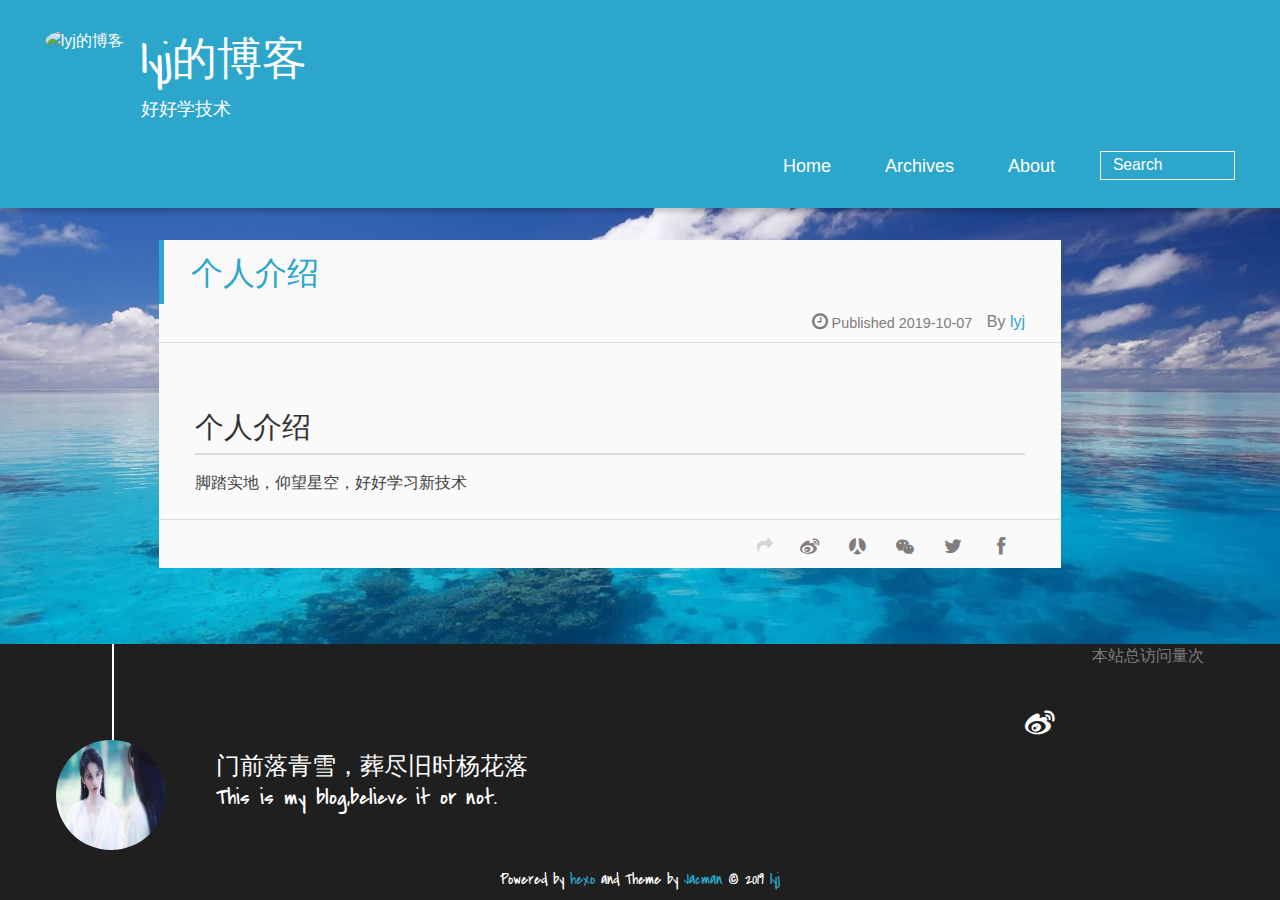
==== commit ca4b05b5: "Site updated: 2019-10-08 16:19:38" ====
--- a/about/index.html
+++ b/about/index.html
@@ -154,11 +154,9 @@
 			
 		
 
-        <script async src="https://dn-lbstatics.qbox.me/busuanzi/2.3/busuanzi.pure.mini.js"></script>
+        <script async src="https://busuanzi.ibruce.info/busuanzi/2.3/busuanzi.pure.mini.js"></script>
 <div class="powered-by">
-<i class="fa fa-user-md"></i><span id="busuanzi_container_site_pv">
-  本站访客数:<span id="busuanzi_value_site_pv"></span>次
-</span>
+本站总访问量<span id="busuanzi_value_site_pv"></span>次
 </div>
 
 
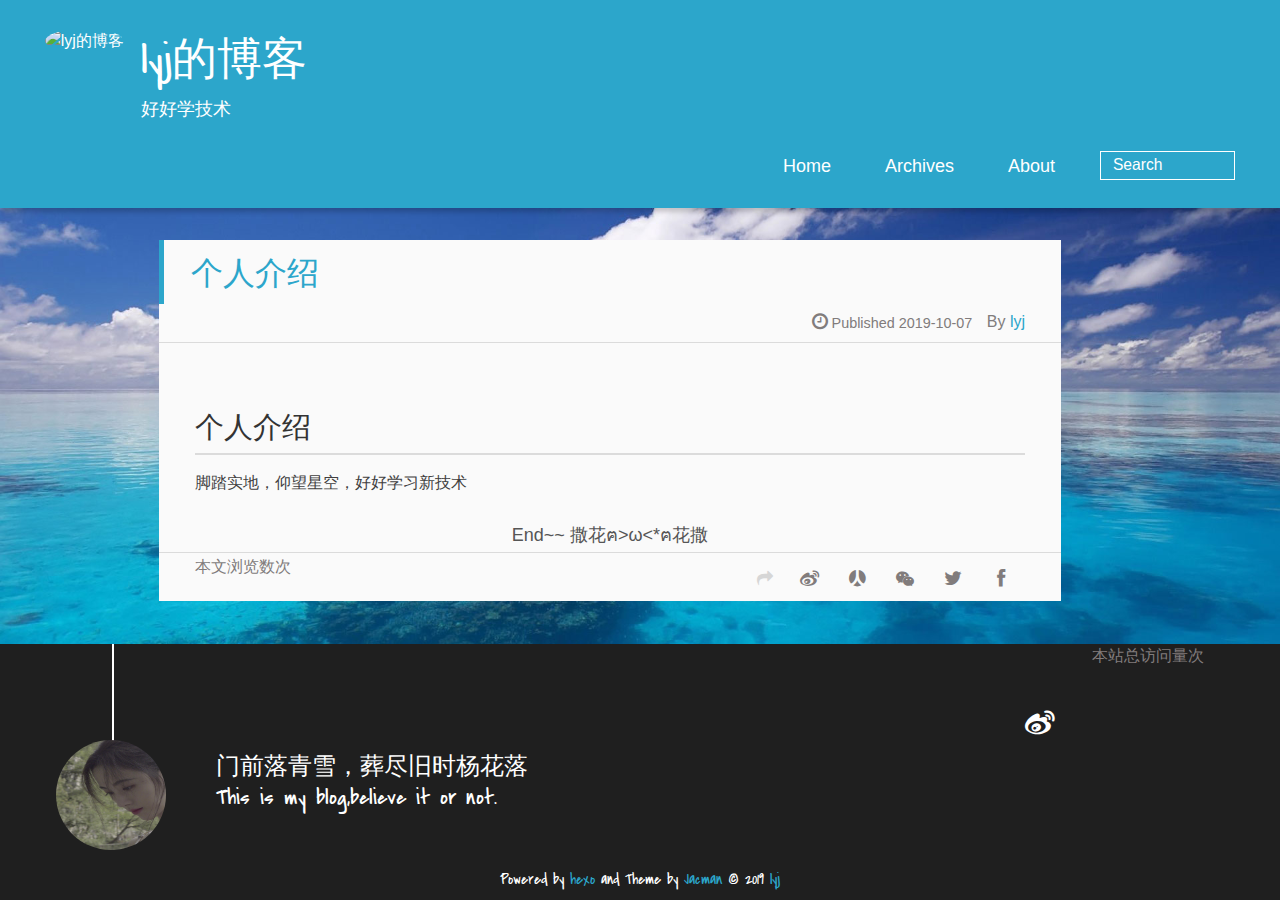
==== commit 4a620183: "Site updated: 2019-10-08 18:11:40" ====
--- a/about/index.html
+++ b/about/index.html
@@ -97,6 +97,12 @@
 		<h1 id="个人介绍"><a href="#个人介绍" class="headerlink" title="个人介绍"></a>个人介绍</h1><p>脚踏实地，仰望星空，好好学习新技术</p>
   
 	</div>
+
+	
+	<div style="text-align:center;color: #555;font-size:18px;">End~~ <i class="fa fa-paw"></i>撒花ฅ&gt;ω&lt;*ฅ花撒</div>
+    
+    
+		
 		<footer class="article-footer clearfix">
 <div class="article-catetags">
 
@@ -113,6 +119,10 @@
 	</div>
 
 
+  <script async src="https://busuanzi.ibruce.info/busuanzi/2.3/busuanzi.pure.mini.js"></script>
+  <div class="powered-by">
+  本文浏览数<span id="busuanzi_value_page_pv"></span>次
+  </div>
 </footer>
 
    	       
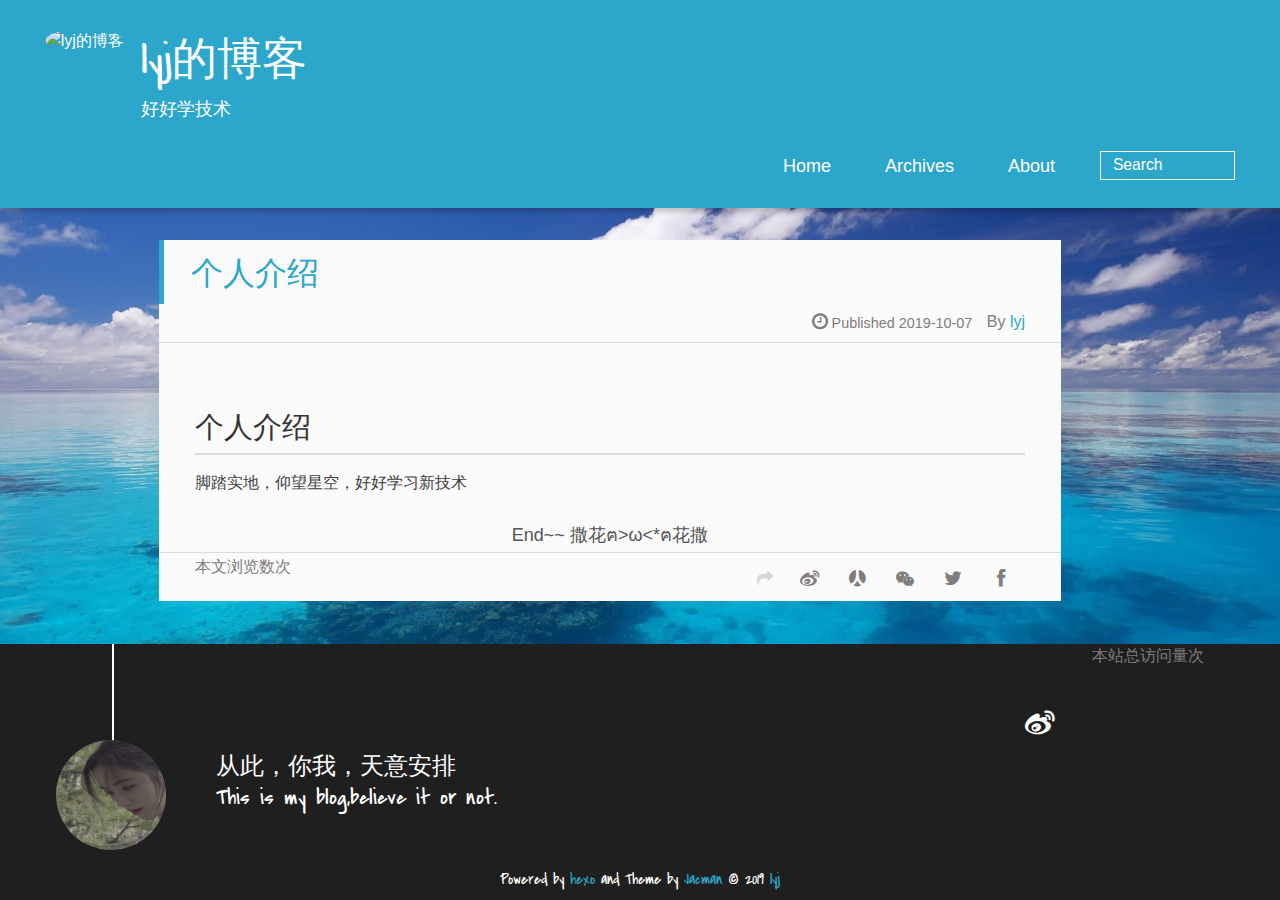
==== commit 23d6c6a3: "Site updated: 2019-10-12 15:53:38" ====
--- a/about/index.html
+++ b/about/index.html
@@ -143,7 +143,7 @@
 	
 	
 	<section class="info">
-		<p> 门前落青雪，葬尽旧时杨花落 <br/>
+		<p> 从此，你我，天意安排 <br/>
 			This is my blog,believe it or not.</p>
 	</section>
 	 
